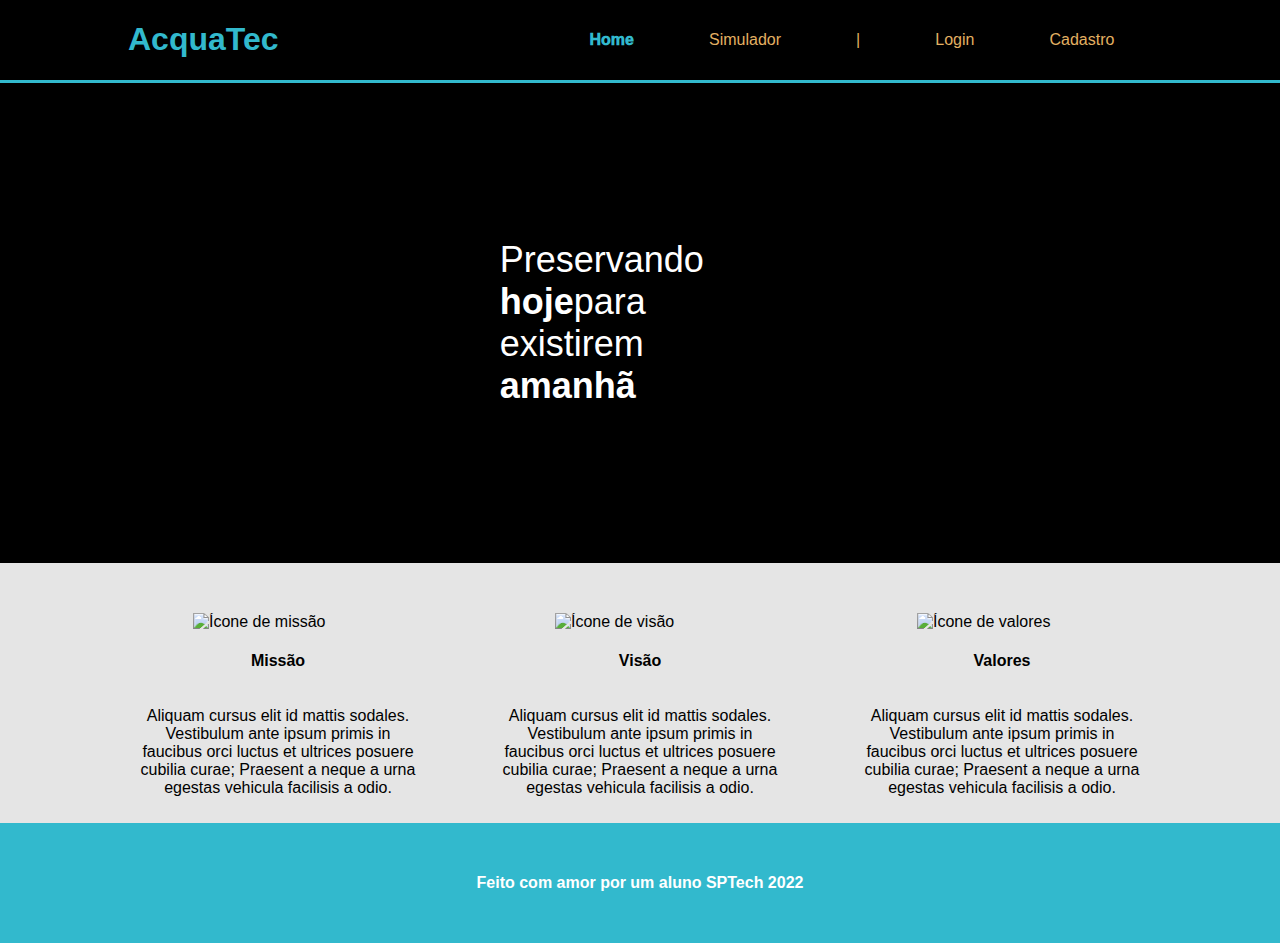
==== pages/Index.html @ e602137a "Página de cadastro feita e ajustes" ====
<!DOCTYPE html>
<html lang="pt-br">

<head>
    <meta charset="UTF-8">
    <meta http-equiv="X-UA-Compatible" content="IE=edge">
    <meta name="viewport" content="width=device-width, initial-scale=1.0">
    <title>Home</title>
    <link rel="stylesheet" href="/styles/style_institucional.css">

</head>

<body>
    <div class="header">
            <div class="container">
                <h1>AcquaTec</h1>
                <ul class="navbar">
                    <li id="here">Home</li>
                    <li>Simulador</li>
                    <li>|</li>
                    <li><a href="login.html">Login</a></li>
                    <li><a href="cadastro.html">Cadastro</a></li>
                </ul>
            </div>
        </div>

        <div class="banner">
            <div class="container">
                <p>Preservando <span>hoje</span>para existirem <span>amanhã</span></p>
            </div>
        </div>
        
        <div class="social">
            <div class="container">
                <div class="boxes">
                    <div class="box">
                        <img src="assets/imgs/planet-earth_color.png" alt="Ícone de missão">
                        <h4>Missão</h4>
                        <p>Aliquam cursus elit id mattis sodales. Vestibulum ante ipsum primis in faucibus orci luctus et ultrices posuere cubilia curae; Praesent a neque a urna egestas vehicula facilisis a odio. </p>
                    </div>
                    <div class="box">
                        <img src="assets/imgs/lightbulb_color.png" alt="Ícone de visão">
                        <h4>Visão</h4>
                        <p>Aliquam cursus elit id mattis sodales. Vestibulum ante ipsum primis in faucibus orci luctus et ultrices posuere cubilia curae; Praesent a neque a urna egestas vehicula facilisis a odio. </p>
                    </div>
                    <div class="box">
                        <img src="assets/imgs/growth_color.png" alt="Ícone de valores">
                        <h4>Valores</h4>
                        <p>Aliquam cursus elit id mattis sodales. Vestibulum ante ipsum primis in faucibus orci luctus et ultrices posuere cubilia curae; Praesent a neque a urna egestas vehicula facilisis a odio. </p>
                    </div>
                </div>
            </div>
        </div>

        <div class="footer">
            <div class="container">
                <h4>Feito com amor por um aluno SPTech 2022</h4>
            </div>
        </div>
</body>

</html>
---- styles/style_institucional.css ----
body{
    margin: 0;
    font-family: sans-serif;
    background-color: black;
}

.header{
    color: #32b9cd; 
    border-bottom: solid 3px #32b9cd;
    /* border: solid 3px green; */
}

.container{
    /* border: solid 3px yellow; */
    width: 80%;
    margin: auto;
}


.header .container{
    display: flex;
    justify-content: space-between;
}

.navbar{
    display: flex;
    width: 600px;
    justify-content: space-around;
    color: #e3b062;
    list-style: none;
    align-items: center;
}

.navbar a {
    text-decoration: none; 
    color: #e3b062;
}

#here {
    font-weight: 1000;
    color: #32b9cd;
}

.banner {
    width: 93.7%;
    height: 400px;
    /* border: 3px solid pink; */
    color: white;
    padding: 40px;
    background-image: url("assets/imgs/bg-jelly-fish-para_outras_pags.png");
    background-size: cover;
}

.banner .container {
    height: 400px;
    display: flex;
    justify-content: center;
    align-items: center;
    /* border: 2px solid red; */
}

p {
    /* border: 1px solid yellow; */
    font-size: 36px;
    width: 280px;       
}

.banner .container span {
    font-weight: 800;
}

.social {
    /* border: 1px solid green; */
    background-color: #e5e5e5;
}

.box img {
    width: 170px;
}

.social .container {
    /* border: 1px solid purple; */
}

.social .container .boxes {
    /* border: 1px solid yellow; */
    display: flex;
    justify-content: space-between;
    align-items: center;
}

.box {
    margin: 50px 10px 10px 10px;
    display: flex;
    justify-content: center;
    flex-direction: column;
    align-items: center ;
}

.social p {
    text-align: center;
    font-size: 16px;
}

.footer .container {
    width: 100%;
    height: 120px;
    color: white;
    display: flex;
    justify-content: center;
    align-items: center;
    background-color: #32b9cd;
    font-size: 16px;
}
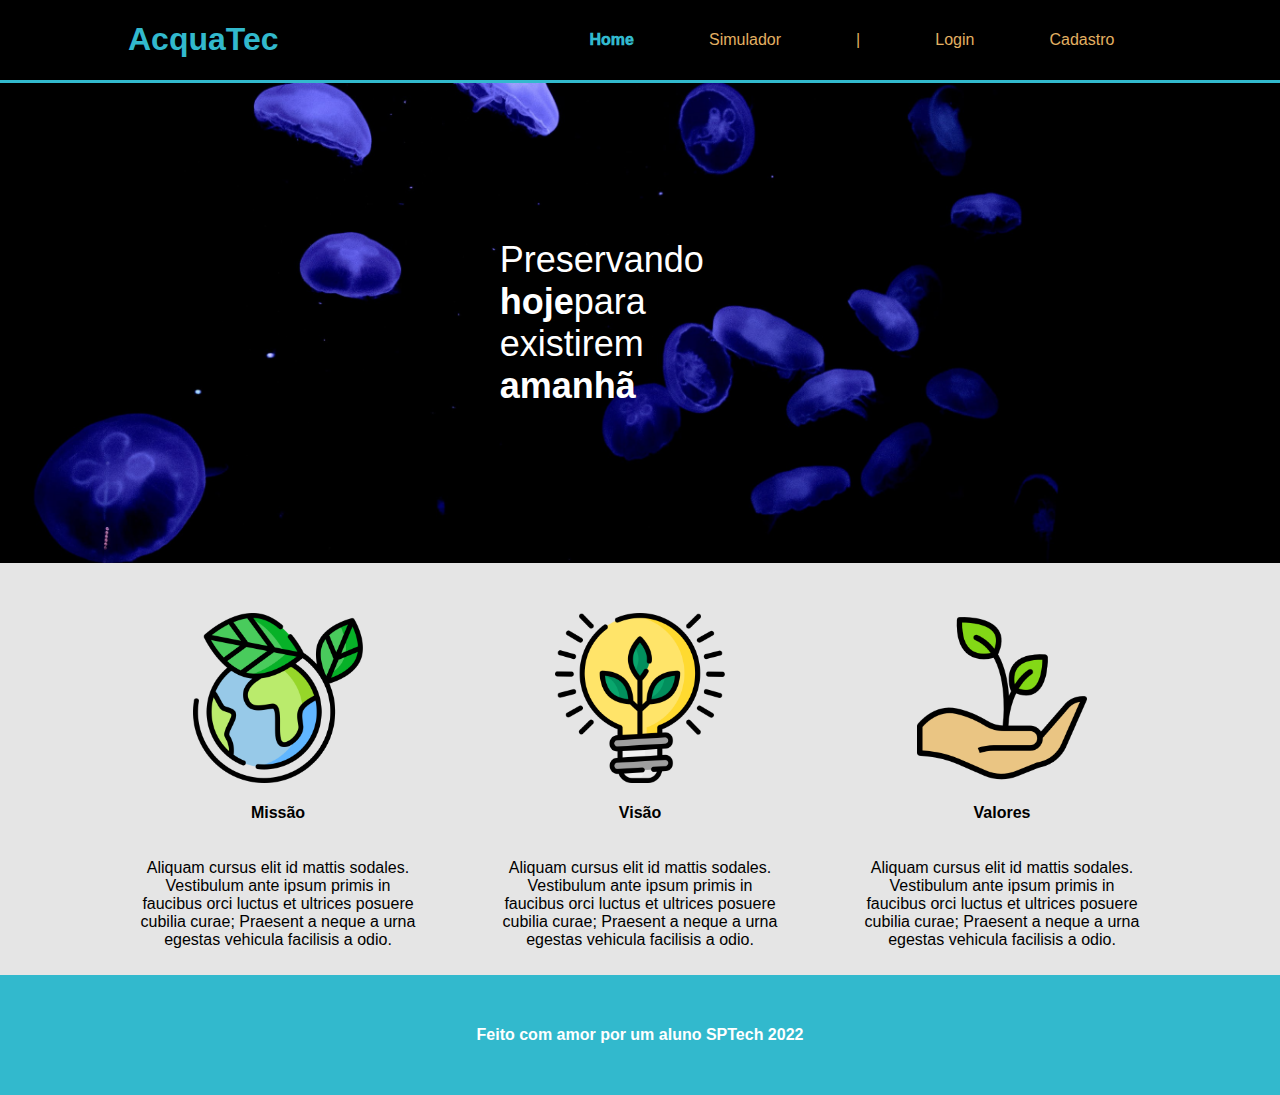
==== commit dcd73ad3: "Ajuste nos caminhos" ====
--- a/pages/Index.html
+++ b/pages/Index.html
@@ -6,7 +6,7 @@
     <meta http-equiv="X-UA-Compatible" content="IE=edge">
     <meta name="viewport" content="width=device-width, initial-scale=1.0">
     <title>Home</title>
-    <link rel="stylesheet" href="/styles/style_institucional.css">
+    <link rel="stylesheet" href="../styles/style_institucional.css">
 
 </head>
 
@@ -34,17 +34,17 @@
             <div class="container">
                 <div class="boxes">
                     <div class="box">
-                        <img src="assets/imgs/planet-earth_color.png" alt="Ícone de missão">
+                        <img src="../assets/imgs/planet-earth_color.png" alt="Ícone de missão">
                         <h4>Missão</h4>
                         <p>Aliquam cursus elit id mattis sodales. Vestibulum ante ipsum primis in faucibus orci luctus et ultrices posuere cubilia curae; Praesent a neque a urna egestas vehicula facilisis a odio. </p>
                     </div>
                     <div class="box">
-                        <img src="assets/imgs/lightbulb_color.png" alt="Ícone de visão">
+                        <img src="../assets/imgs/lightbulb_color.png" alt="Ícone de visão">
                         <h4>Visão</h4>
                         <p>Aliquam cursus elit id mattis sodales. Vestibulum ante ipsum primis in faucibus orci luctus et ultrices posuere cubilia curae; Praesent a neque a urna egestas vehicula facilisis a odio. </p>
                     </div>
                     <div class="box">
-                        <img src="assets/imgs/growth_color.png" alt="Ícone de valores">
+                        <img src="../assets/imgs/growth_color.png" alt="Ícone de valores">
                         <h4>Valores</h4>
                         <p>Aliquam cursus elit id mattis sodales. Vestibulum ante ipsum primis in faucibus orci luctus et ultrices posuere cubilia curae; Praesent a neque a urna egestas vehicula facilisis a odio. </p>
                     </div>
--- a/styles/style_institucional.css
+++ b/styles/style_institucional.css
@@ -47,7 +47,7 @@
     /* border: 3px solid pink; */
     color: white;
     padding: 40px;
-    background-image: url("assets/imgs/bg-jelly-fish-para_outras_pags.png");
+    background-image: url("../assets/imgs/bg-jelly-fish-para_outras_pags.png");
     background-size: cover;
 }
 
